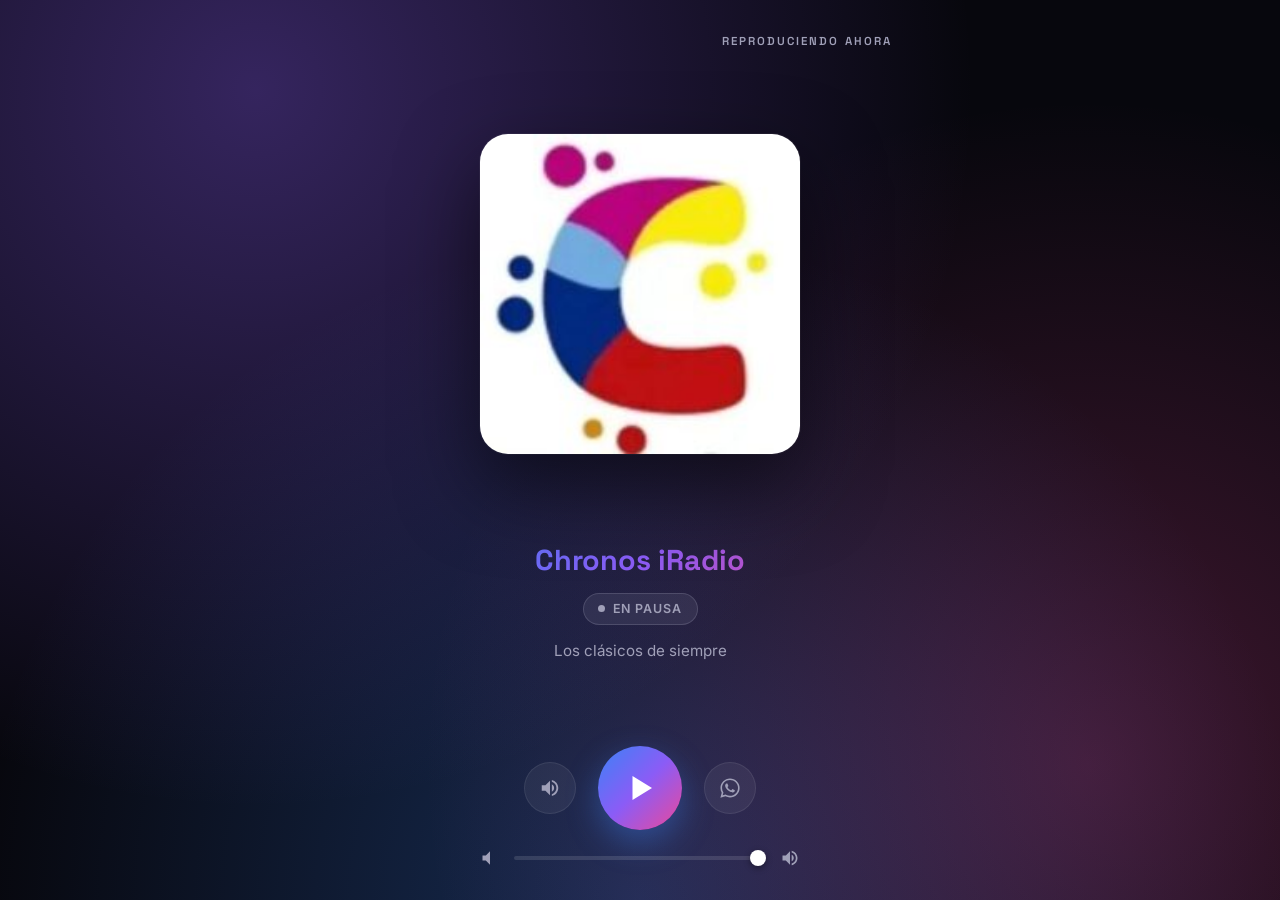
==== player.html @ 0410f39c "feat(pwa): página dedicada player.html + Media Session metadata Página dedicada al player (player.ht" ====
<!DOCTYPE html>
<html lang="es">
<head>
    <meta charset="UTF-8">
    <meta name="viewport" content="width=device-width, initial-scale=1.0, viewport-fit=cover">
    <title>Chronos iRadio — Player</title>
    <meta name="description" content="Reproductor en vivo de Chronos iRadio.">
    <meta name="robots" content="noindex, follow">
    <meta name="theme-color" content="#0a0a0f">
    <link rel="canonical" href="https://chronosiradio.online/player.html">

    <link rel="icon" href="assets/logo/chronos-32.jpg" sizes="32x32">
    <link rel="icon" href="assets/logo/chronos-192.png" sizes="192x192">
    <link rel="apple-touch-icon" href="assets/logo/chronos-180.jpg">
    <link rel="manifest" href="manifest.json">

    <link rel="preconnect" href="https://fonts.googleapis.com">
    <link rel="preconnect" href="https://fonts.gstatic.com" crossorigin>
    <link rel="dns-prefetch" href="https://onlineradiobox.com">
    <link rel="dns-prefetch" href="https://cdn.onlineradiobox.com">
    <link rel="dns-prefetch" href="https://ecdn.onlineradiobox.com">
    <link rel="preload" as="image" href="assets/logo/chronos-192.png">
    <link href="https://fonts.googleapis.com/css2?family=Inter:wght@400;500;600;700&family=Space+Grotesk:wght@600;700&display=swap" rel="stylesheet">
    <link rel="stylesheet" href="styles.css">
</head>
<body class="player-only">

    <!-- Fullscreen Player (siempre visible en esta página) -->
    <div class="fsp active" id="fullscreenPlayer" role="main" aria-label="Reproductor Chronos iRadio">
        <div class="fsp-backdrop" aria-hidden="true"></div>
        <div class="fsp-content">
            <div class="fsp-top">
                <span style="width:44px;" aria-hidden="true"></span>
                <span class="fsp-label">Reproduciendo ahora</span>
                <button type="button" id="installApp" class="fsp-install" onclick="installApp()" aria-label="Instalar como app" hidden>
                    <svg viewBox="0 0 24 24" fill="none" stroke="currentColor" stroke-width="2" aria-hidden="true"><path d="M12 3v12m0 0l-4-4m4 4l4-4"/><path d="M4 17v2a2 2 0 0 0 2 2h12a2 2 0 0 0 2-2v-2"/></svg>
                </button>
            </div>

            <div class="fsp-cover">
                <img id="fspCoverImg" src="assets/logo/chronos-192.png" alt="Chronos iRadio" width="192" height="192" onerror="this.onerror=null;this.src='assets/logo/chronos-192.png';">
            </div>

            <div class="fsp-info">
                <h2>Chronos iRadio</h2>
                <div class="fsp-status" id="fspStatus">
                    <span class="live-dot"></span>
                    <span id="fspStatusText">En directo</span>
                </div>
                <div class="fsp-track" id="fspTrack" aria-live="polite">
                    <div class="fsp-track-inner">
                        <span class="fsp-track-text" id="fspTrackText">Los clásicos de siempre</span>
                        <span class="fsp-track-text" id="fspTrackText2" aria-hidden="true"></span>
                    </div>
                </div>
            </div>

            <div style="width:100%; display:flex; flex-direction:column; align-items:center;">
                <div class="fsp-controls">
                    <button type="button" class="fsp-ctrl-side" id="fspMute" onclick="toggleMute()" aria-label="Silenciar o activar sonido">
                        <svg id="fspMuteIcon" viewBox="0 0 24 24" fill="currentColor" aria-hidden="true"><path d="M3 9v6h4l5 5V4L7 9H3zm13.5 3c0-1.77-1.02-3.29-2.5-4.03v8.05c1.48-.73 2.5-2.25 2.5-4.02zM14 3.23v2.06c2.89.86 5 3.54 5 6.71s-2.11 5.85-5 6.71v2.06c4.01-.91 7-4.49 7-8.77s-2.99-7.86-7-8.77z"/></svg>
                    </button>
                    <button type="button" class="fsp-play" id="fspPlay" onclick="togglePlay()" aria-label="Reproducir o pausar">
                        <svg id="fspPlayIcon" viewBox="0 0 24 24" fill="currentColor" aria-hidden="true"><polygon points="7 4 20 12 7 20 7 4"/></svg>
                    </button>
                    <a class="fsp-ctrl-side fsp-ctrl-whatsapp" href="https://whatsapp.com/channel/0029Vb71Xvi05MUjSz673L1W" target="_blank" rel="noopener" aria-label="Abrir canal de WhatsApp de Chronos iRadio">
                        <svg viewBox="0 0 448 512" fill="currentColor" aria-hidden="true"><path d="M380.9 97.1C339 55.1 283.2 32 223.9 32c-122.4 0-222 99.6-222 222 0 39.1 10.2 77.3 29.6 111L0 480l117.7-30.9c32.4 17.7 68.9 27 106.1 27h.1c122.3 0 224.1-99.6 224.1-222 0-59.3-25.2-115-67.1-157zm-157 341.6c-33.2 0-65.7-8.9-94-25.7l-6.7-4-69.8 18.3L72 359.2l-4.4-7c-18.5-29.4-28.2-63.3-28.2-98.2 0-101.7 82.8-184.5 184.6-184.5 49.3 0 95.6 19.2 130.4 54.1 34.8 34.9 56.2 81.2 56.1 130.5 0 101.8-84.9 184.6-186.6 184.6zm101.2-138.2c-5.5-2.8-32.8-16.2-37.9-18-5.1-1.9-8.8-2.8-12.5 2.8-3.7 5.6-14.3 18-17.6 21.8-3.2 3.7-6.5 4.2-12 1.4-32.6-16.3-54-29.1-75.5-66-5.7-9.8 5.7-9.1 16.3-30.3 1.8-3.7.9-6.9-.5-9.7-1.4-2.8-12.5-30.1-17.1-41.2-4.5-10.8-9.1-9.3-12.5-9.5-3.2-.2-6.9-.2-10.6-.2-3.7 0-9.7 1.4-14.8 6.9-5.1 5.6-19.4 19-19.4 46.3 0 27.3 19.9 53.7 22.6 57.4 2.8 3.7 39.1 59.7 94.8 83.8 35.2 15.2 49 16.5 66.6 13.9 10.7-1.6 32.8-13.4 37.4-26.4 4.6-13 4.6-24.1 3.2-26.4-1.3-2.5-5-3.9-10.5-6.6z"/></svg>
                    </a>
                </div>

                <div class="fsp-volume-wrap">
                    <svg viewBox="0 0 24 24" fill="currentColor" aria-hidden="true"><path d="M3 9v6h4l5 5V4L7 9H3z"/></svg>
                    <input type="range" class="fsp-volume" id="fspVolume" min="0" max="100" value="80" aria-label="Volumen">
                    <svg viewBox="0 0 24 24" fill="currentColor" aria-hidden="true"><path d="M3 9v6h4l5 5V4L7 9H3zm13.5 3c0-1.77-1.02-3.29-2.5-4.03v8.05c1.48-.73 2.5-2.25 2.5-4.02zM14 3.23v2.06c2.89.86 5 3.54 5 6.71s-2.11 5.85-5 6.71v2.06c4.01-.91 7-4.49 7-8.77s-2.99-7.86-7-8.77z"/></svg>
                </div>
            </div>
        </div>
    </div>

    <!-- Widget OnlineRadioBox oculto: necesario para el stream pero sin UI propia -->
    <div class="orb-host" aria-hidden="true">
        <div class="orbP" id="orb_player_145cb053ba408304" vlm="0.8">
            <style media="screen">
              .orbP{position:relative;box-sizing:border-box;overflow:hidden;font-weight:normal;border:1px solid transparent;user-select:none;text-align:left}.orbP br,.orbP>br{display:none!important}.orbP p,.orbP>p{margin:0!important;padding:0!important;line-height:normal!important;font-size:inherit!important}.orbPh{display:block;position:absolute;z-index:100;top:50%;margin-top:-12px!important;right:10px;width:21px!important;text-decoration:none!important;cursor:pointer}.orbPh>img{margin:0!important;border:none;height:24px!important}.orbPt{text-decoration:none!important}.orbPti{float:left;margin:0 10px 0 0!important;height:48px!important;width:89px!important}.orbPtn{display:block;margin-right:52px;line-height:24px!important;font-size:17px!important;font-weight:bold!important}.orbPtt{display:block;margin-right:52px;text-decoration:none!important;line-height:24px!important;font-size:12px!important}.orbPp,.orbPs{float:left!important;margin:0 10px 0 0!important;padding:0!important;height:48px!important;width:48px!important;line-height:48px!important;border-radius:2px!important;border:none!important;text-align:center!important;cursor:pointer;-webkit-appearance:none;-moz-appearance:none;appearance:none!important}.orbPp::before,.orbPs::before{display:inline-block;vertical-align:middle;content:'';width:0;height:0;border-style:solid}.orbPp::before{border-width:16px 0 16px 26px}.orbPs::before{border-width:16px}.orbPhc{position:relative!important;box-sizing:border-box!important;padding:10px!important;overflow:hidden}
              .orbV{position:absolute;z-index:1!important;width:24px!important;right:48px!important;top:0!important;bottom:0!important;line-height:1!important;overflow:hidden!important;transition:width .3s}.orbV:hover{width:160px!important}.orbVC{position:absolute!important;height:18px!important;left:24px!important;top:50%!important;margin:-9px 0 0 11px!important}.orbVCs{position:absolute!important;z-index:2!important;top:0!important;width:18px!important;height:18px!important;border-radius:50%!important}
            </style>
            <div class="orbPhc">
              <a class="orbPh" href="https://onlineradiobox.com/ve/" target="_blank"><img src="https://ecdn.onlineradiobox.com/img/wl.svg" alt=""></a>
              <audio id="orb_player_145cb053ba408304_p" crossorigin="anonymous" style="width:1px;height:1px;overflow:hidden;position:absolute;"></audio>
              <button class="orbPp" title="En Vivo" country="ve" alias="chronos" stream="1" autoplay="autoplay"></button>
              <a class="orbPt" href="https://onlineradiobox.com/ve/chronos/" target="_blank">
                <img class="orbPti" src="https://cdn.onlineradiobox.com/img/l/1/140421.v2.png" alt="Chronos iRadio">
                <span class="orbPtn">Chronos iRadio</span>
              </a>
              <span class="orbPtt" loading="cargando" playing="en directo" error="error de reproduccion"></span>
              <div class="orbV"><div class="orbVb"><i class="_m"></i></div><div class="orbVC"><div class="orbVCs"></div></div></div>
            </div>
            <script>
              var orbp_w = orbp_w || { lang: "es-es" };
              orbp_w.cmd = orbp_w.cmd || [];
              orbp_w.apiUrl = "https://onlineradiobox.com";
              orbp_w.cmd.push(function() { orbp_w.init("orb_player_145cb053ba408304"); });
              var s = document.createElement('script'); s.type = 'text/javascript';
              s.src = "https://ecdn.onlineradiobox.com/js/pwidget2.min.235ca64e.js";
              var t = document.getElementsByTagName('script')[0]; t.parentNode.insertBefore(s, t);
            </script>
        </div>
    </div>

    <script src="app.js" defer></script>
</body>
</html>
---- styles.css ----
*, *::before, *::after { box-sizing: border-box; margin: 0; padding: 0; }

:root {
    --bg-primary: #0a0a0f;
    --bg-secondary: #12121a;
    --bg-card: #1a1a2e;
    --bg-glass: rgba(26, 26, 46, 0.6);
    --text-primary: #f0f0f5;
    --text-secondary: #a0a0b8;
    --accent-blue: #3b82f6;
    --accent-purple: #8b5cf6;
    --accent-pink: #ec4899;
    --accent-cyan: #06b6d4;
    --gradient-main: linear-gradient(135deg, #3b82f6, #8b5cf6, #ec4899);
    --radius: 16px;
    --radius-sm: 8px;
    --shadow: 0 8px 32px rgba(0, 0, 0, 0.3);
    --transition: 0.3s cubic-bezier(0.4, 0, 0.2, 1);
}

html { scroll-behavior: smooth; }

body {
    font-family: 'Inter', system-ui, -apple-system, sans-serif;
    background: var(--bg-primary);
    color: var(--text-primary);
    line-height: 1.6;
    overflow-x: hidden;
    padding-bottom: 130px;
}

a { color: inherit; text-decoration: none; }
img { max-width: 100%; height: auto; display: block; }
button { border: none; cursor: pointer; font-family: inherit; }

.container { width: 100%; max-width: 1200px; margin: 0 auto; padding: 0 20px; }

/* ===== BG GLOW ===== */
.bg-glow { position: fixed; top: 0; left: 0; width: 100%; height: 100%; pointer-events: none; z-index: 0; overflow: hidden; }
.bg-glow::before, .bg-glow::after { content: ''; position: absolute; border-radius: 50%; filter: blur(120px); opacity: 0.15; animation: floatGlow 15s ease-in-out infinite alternate; }
.bg-glow::before { width: 600px; height: 600px; background: var(--accent-purple); top: -200px; right: -100px; }
.bg-glow::after { width: 500px; height: 500px; background: var(--accent-blue); bottom: -150px; left: -100px; animation-delay: -7s; }
@keyframes floatGlow { 0% { transform: translate(0,0) scale(1); } 100% { transform: translate(50px,30px) scale(1.1); } }

/* ===== NAVBAR ===== */
.navbar { position: fixed; top: 0; left: 0; right: 0; z-index: 100; padding: 16px 0; transition: var(--transition); background: transparent; }
.navbar.scrolled { background: rgba(10,10,15,0.9); backdrop-filter: blur(20px); -webkit-backdrop-filter: blur(20px); padding: 10px 0; box-shadow: 0 4px 30px rgba(0,0,0,0.3); }
.navbar .container { display: flex; align-items: center; justify-content: space-between; }
.logo { display: flex; align-items: center; gap: 12px; }
.logo img { width: 44px; height: 44px; border-radius: 12px; object-fit: cover; }
.logo-text { font-family: 'Space Grotesk', sans-serif; font-size: 1.4rem; font-weight: 700; background: var(--gradient-main); -webkit-background-clip: text; -webkit-text-fill-color: transparent; background-clip: text; }
.nav-links { display: flex; align-items: center; gap: 32px; list-style: none; }
.nav-links a { font-size: 0.9rem; font-weight: 500; color: var(--text-secondary); transition: var(--transition); position: relative; }
.nav-links a:hover, .nav-links a.active { color: var(--text-primary); }
.nav-links a::after { content: ''; position: absolute; bottom: -4px; left: 0; width: 0; height: 2px; background: var(--gradient-main); transition: var(--transition); border-radius: 2px; }
.nav-links a:hover::after { width: 100%; }
.nav-live-badge { display: flex; align-items: center; gap: 8px; padding: 8px 16px; background: rgba(239,68,68,0.15); border: 1px solid rgba(239,68,68,0.3); border-radius: 100px; font-size: 0.85rem; font-weight: 600; color: #ef4444; transition: var(--transition); }
.nav-live-badge:hover { background: rgba(239,68,68,0.25); }
.live-dot { width: 8px; height: 8px; background: #ef4444; border-radius: 50%; animation: pulse 1.5s ease-in-out infinite; }
@keyframes pulse { 0%, 100% { opacity: 1; transform: scale(1); } 50% { opacity: 0.5; transform: scale(0.8); } }
.menu-toggle { display: none; flex-direction: column; gap: 5px; background: none; padding: 8px; }
.menu-toggle span { width: 24px; height: 2px; background: var(--text-primary); border-radius: 2px; transition: var(--transition); }

/* ===== HERO ===== */
.hero { position: relative; min-height: 100vh; display: flex; align-items: center; justify-content: center; text-align: center; padding: 120px 20px 80px; overflow: hidden; }
.hero-bg { position: absolute; inset: 0; z-index: 0; }
.hero-bg img { width: 100%; height: 100%; object-fit: cover; opacity: 0.2; filter: blur(2px); }
.hero-bg::after { content: ''; position: absolute; inset: 0; background: linear-gradient(180deg, rgba(10,10,15,0.3) 0%, rgba(10,10,15,0.6) 50%, rgba(10,10,15,1) 100%); }
.hero-content { position: relative; z-index: 1; max-width: 700px; }
.hero-logo { width: 120px; height: 120px; border-radius: 30px; margin: 0 auto 32px; box-shadow: 0 0 60px rgba(59,130,246,0.3); animation: float 6s ease-in-out infinite; }
@keyframes float { 0%, 100% { transform: translateY(0); } 50% { transform: translateY(-10px); } }
.hero h1 { font-family: 'Space Grotesk', sans-serif; font-size: clamp(2.5rem, 6vw, 4.5rem); font-weight: 800; line-height: 1.1; margin-bottom: 16px; }
.hero h1 span { background: var(--gradient-main); -webkit-background-clip: text; -webkit-text-fill-color: transparent; background-clip: text; }
.hero p { font-size: 1.15rem; color: var(--text-secondary); margin-bottom: 40px; max-width: 500px; margin-left: auto; margin-right: auto; }
.hero-actions { display: flex; gap: 16px; justify-content: center; flex-wrap: wrap; }
.btn { display: inline-flex; align-items: center; gap: 10px; padding: 14px 28px; border-radius: 100px; font-size: 1rem; font-weight: 600; transition: var(--transition); }
.btn-primary { background: var(--gradient-main); color: #fff; box-shadow: 0 4px 24px rgba(59,130,246,0.3); }
.btn-primary:hover { transform: translateY(-2px); box-shadow: 0 8px 32px rgba(59,130,246,0.4); }
.btn-secondary { background: var(--bg-glass); color: var(--text-primary); border: 1px solid rgba(255,255,255,0.1); backdrop-filter: blur(10px); }
.btn-secondary:hover { background: rgba(255,255,255,0.1); transform: translateY(-2px); }
.btn svg { width: 20px; height: 20px; }

/* ===== SECTION COMMON ===== */
section { position: relative; z-index: 1; padding: 80px 0; }
.section-header { text-align: center; margin-bottom: 48px; }
.section-tag { display: inline-flex; align-items: center; gap: 8px; padding: 6px 16px; border-radius: 100px; background: rgba(59,130,246,0.1); border: 1px solid rgba(59,130,246,0.2); font-size: 0.85rem; font-weight: 600; color: var(--accent-blue); margin-bottom: 16px; text-transform: uppercase; letter-spacing: 0.05em; }
.section-header h2 { font-family: 'Space Grotesk', sans-serif; font-size: clamp(1.8rem, 4vw, 2.8rem); font-weight: 700; margin-bottom: 12px; }
.section-header p { color: var(--text-secondary); font-size: 1.05rem; max-width: 600px; margin: 0 auto; }

/* ===== PROGRAMS - SCHEDULE/CRONOGRAMA ===== */
.schedule-list {
    display: flex;
    flex-direction: column;
    gap: 0;
}

.schedule-item {
    display: flex;
    align-items: stretch;
    border-bottom: 1px solid rgba(255,255,255,0.06);
    transition: var(--transition);
    cursor: default;
    position: relative;
    overflow: hidden;
}

.schedule-item::before {
    content: '';
    position: absolute;
    inset: 0;
    background: linear-gradient(90deg, rgba(59,130,246,0.05) 0%, transparent 100%);
    opacity: 0;
    transition: var(--transition);
}

.schedule-item:hover::before { opacity: 1; }

.schedule-item:first-child { border-top: 1px solid rgba(255,255,255,0.06); }

.schedule-item:hover {
    background: rgba(255,255,255,0.02);
}

.schedule-number {
    display: flex;
    align-items: center;
    justify-content: center;
    width: 60px;
    flex-shrink: 0;
    font-family: 'Space Grotesk', sans-serif;
    font-size: 1.4rem;
    font-weight: 700;
    color: rgba(255,255,255,0.15);
    position: relative;
    z-index: 1;
}

.schedule-item:hover .schedule-number {
    color: var(--accent-blue);
}

.schedule-img {
    width: 480px;
    flex-shrink: 0;
    overflow: hidden;
    position: relative;
    z-index: 1;
    background: rgba(0,0,0,0.3);
}

.schedule-img img {
    width: 100%;
    height: 100%;
    object-fit: contain;
    transition: transform 0.5s ease;
}

.schedule-item:hover .schedule-img img {
    transform: scale(1.03);
}

.schedule-info {
    flex: 1;
    display: flex;
    flex-direction: column;
    justify-content: center;
    padding: 24px 32px;
    position: relative;
    z-index: 1;
}

.schedule-info h3 {
    font-family: 'Space Grotesk', sans-serif;
    font-size: 1.3rem;
    font-weight: 700;
    margin-bottom: 8px;
    transition: var(--transition);
}

.schedule-item:hover .schedule-info h3 {
    color: var(--accent-blue);
}

.schedule-info p {
    font-size: 0.95rem;
    color: var(--text-secondary);
    line-height: 1.6;
    max-width: 500px;
}

.schedule-badge {
    display: inline-flex;
    align-items: center;
    gap: 6px;
    margin-top: 12px;
    padding: 4px 12px;
    border-radius: 100px;
    background: rgba(139,92,246,0.1);
    border: 1px solid rgba(139,92,246,0.2);
    font-size: 0.75rem;
    font-weight: 600;
    color: var(--accent-purple);
    text-transform: uppercase;
    letter-spacing: 0.04em;
    width: fit-content;
}

/* ===== TEAM GRID + MODAL ===== */
.team-grid {
    display: grid;
    grid-template-columns: repeat(auto-fit, minmax(200px, 1fr));
    gap: 20px;
}

.team-card {
    position: relative;
    border-radius: var(--radius);
    overflow: hidden;
    cursor: pointer;
    aspect-ratio: 3/4;
    group: true;
}

.team-card-img {
    width: 100%;
    height: 100%;
    object-fit: cover;
    transition: transform 0.5s ease, filter 0.3s ease;
}

.team-card-overlay {
    position: absolute;
    inset: 0;
    background: linear-gradient(180deg, transparent 40%, rgba(10,10,15,0.9) 100%);
    transition: var(--transition);
}

.team-card:hover .team-card-overlay {
    background: linear-gradient(180deg, transparent 20%, rgba(10,10,15,0.95) 85%);
}

.team-card:hover .team-card-img {
    transform: scale(1.06);
}

.team-card-label {
    position: absolute;
    bottom: 0;
    left: 0; right: 0;
    padding: 20px;
    text-align: center;
}

.team-card-label h3 {
    font-family: 'Space Grotesk', sans-serif;
    font-size: 1.1rem;
    font-weight: 700;
    margin-bottom: 2px;
}

.team-card-label span {
    font-size: 0.75rem;
    font-weight: 600;
    color: var(--accent-cyan);
    text-transform: uppercase;
    letter-spacing: 0.05em;
}

.team-card-border {
    position: absolute;
    inset: 0;
    border-radius: var(--radius);
    border: 2px solid transparent;
    transition: var(--transition);
    pointer-events: none;
}

.team-card:hover .team-card-border {
    border-color: var(--accent-cyan);
    box-shadow: inset 0 0 30px rgba(6,182,212,0.1);
}

.team-card-hint {
    position: absolute;
    top: 12px;
    right: 12px;
    width: 32px; height: 32px;
    border-radius: 50%;
    background: rgba(0,0,0,0.5);
    backdrop-filter: blur(8px);
    display: flex;
    align-items: center;
    justify-content: center;
    opacity: 0;
    transform: scale(0.8);
    transition: var(--transition);
}

.team-card:hover .team-card-hint {
    opacity: 1;
    transform: scale(1);
}

.team-card-hint svg {
    width: 16px; height: 16px;
    color: #fff;
}

/* ===== TEAM MODAL ===== */
.modal-backdrop {
    position: fixed;
    inset: 0;
    z-index: 300;
    background: rgba(0,0,0,0);
    backdrop-filter: blur(0px);
    display: flex;
    align-items: center;
    justify-content: center;
    pointer-events: none;
    transition: background 0.4s ease, backdrop-filter 0.4s ease;
}

.modal-backdrop.active {
    background: rgba(0,0,0,0.7);
    backdrop-filter: blur(12px);
    pointer-events: auto;
}

.modal-card {
    display: flex;
    max-width: 860px;
    width: 52%;
    max-height: 85vh;
    border-radius: 20px;
    overflow: hidden;
    background: var(--bg-card);
    border: 1px solid rgba(255,255,255,0.1);
    box-shadow: 0 32px 80px rgba(0,0,0,0.5);
    opacity: 0;
    pointer-events: none;
    position: relative;
    transform: scale(0.85);
    transition: transform 0.4s cubic-bezier(0.34, 1.56, 0.64, 1), opacity 0.3s ease;
    z-index: 301;
}

.modal-backdrop.active .modal-card {
    opacity: 1;
    transform: scale(1);
    pointer-events: auto;
}

.modal-img-wrap {
    width: 320px;
    flex-shrink: 0;
    position: relative;
    overflow: hidden;
}

.modal-img-wrap img {
    width: 100%;
    height: 100%;
    object-fit: cover;
}

.modal-body {
    flex: 1;
    padding: 40px 32px;
    display: flex;
    flex-direction: column;
    justify-content: center;
    overflow-y: auto;
}

.modal-body h2 {
    font-family: 'Space Grotesk', sans-serif;
    font-size: 1.6rem;
    font-weight: 700;
    margin-bottom: 4px;
}

.modal-role {
    font-size: 0.85rem;
    font-weight: 600;
    color: var(--accent-cyan);
    text-transform: uppercase;
    letter-spacing: 0.05em;
    margin-bottom: 20px;
}

.modal-body p {
    font-size: 1rem;
    color: var(--text-secondary);
    line-height: 1.7;
}

.modal-close {
    position: absolute;
    top: 16px;
    right: 16px;
    width: 40px; height: 40px;
    border-radius: 50%;
    background: rgba(0,0,0,0.5);
    backdrop-filter: blur(8px);
    border: 1px solid rgba(255,255,255,0.1);
    color: #fff;
    display: flex;
    align-items: center;
    justify-content: center;
    cursor: pointer;
    transition: var(--transition);
    z-index: 10;
}

.modal-close:hover {
    background: rgba(239,68,68,0.4);
    border-color: rgba(239,68,68,0.5);
}

.modal-close svg { width: 18px; height: 18px; }

.modal-sibling {
    position: fixed;
    top: 50%;
    transform: translateY(-50%) scale(0.65);
    width: 240px;
    border-radius: 14px;
    overflow: hidden;
    background: var(--bg-card);
    border: 1px solid rgba(255,255,255,0.08);
    box-shadow: 0 16px 48px rgba(0,0,0,0.4);
    cursor: pointer;
    z-index: 299;
    pointer-events: none;
    opacity: 0;
    filter: blur(1.5px) brightness(0.7);
    transition: opacity 0.2s ease, transform 0.2s ease, filter 0.2s ease;
}
.modal-backdrop.active .modal-sibling {
    opacity: 0.55;
    pointer-events: auto;
    transition: opacity 0.4s ease 0.2s, transform 0.4s ease 0.2s, filter 0.3s ease 0.2s;
}
.modal-backdrop.active .modal-sibling:hover {
    opacity: 0.9;
    filter: blur(0px) brightness(1);
    transform: translateY(-50%) scale(0.7);
    transition: opacity 0.2s ease, transform 0.2s ease, filter 0.2s ease;
}
.modal-sibling-img {
    width: 100%;
    height: 140px;
    object-fit: cover;
    display: block;
}
.modal-sibling-info {
    padding: 10px 12px;
}
.modal-sibling-info h4 {
    font-family: 'Space Grotesk', sans-serif;
    font-size: 0.8rem;
    font-weight: 600;
    margin: 0 0 2px;
    white-space: nowrap;
    overflow: hidden;
    text-overflow: ellipsis;
}
.modal-sibling-info span {
    font-size: 0.65rem;
    color: var(--accent-cyan);
    text-transform: uppercase;
    letter-spacing: 0.04em;
}

/* ===== ANNIVERSARY ===== */
.anniversary { padding: 60px 0; }
.anniversary-card { position: relative; border-radius: var(--radius); overflow: hidden; background: var(--gradient-main); padding: 3px; }
.anniversary-inner { border-radius: calc(var(--radius) - 3px); overflow: hidden; }
.anniversary-inner img { width: 100%; display: block; }

/* ===== SOCIAL ===== */
.social-section { padding: 60px 0; }
.social-grid { display: flex; justify-content: center; gap: 20px; flex-wrap: wrap; }
.social-link { display: flex; align-items: center; gap: 12px; padding: 14px 24px; border-radius: var(--radius); background: var(--bg-card); border: 1px solid rgba(255,255,255,0.06); font-weight: 500; font-size: 0.95rem; transition: var(--transition); }
.social-link:hover { transform: translateY(-3px); border-color: rgba(255,255,255,0.15); box-shadow: var(--shadow); }
.social-link svg { width: 24px; height: 24px; flex-shrink: 0; }
.social-link.whatsapp:hover { border-color: rgba(37,211,102,0.5); }
.social-link.instagram:hover { border-color: rgba(225,48,108,0.5); }
.social-link.telegram:hover { border-color: rgba(0,136,204,0.5); }
.social-link.whatsapp svg { color: #25d366; }
.social-link.instagram svg { color: #e1306c; }
.social-link.telegram svg { color: #0088cc; }

/* ===== FOOTER PLAYER (OnlineRadioBox) ===== */
.player-bar {
    position: fixed;
    bottom: 0; left: 0; right: 0;
    z-index: 200;
    background: rgba(12,12,20,0.95);
    backdrop-filter: blur(24px);
    -webkit-backdrop-filter: blur(24px);
    border-top: 1px solid rgba(255,255,255,0.08);
    padding: 4px 0;
}

.player-bar-inner {
    max-width: 1200px;
    margin: 0 auto;
    padding: 0 16px;
}

/* Override ORB widget colors only - keep original dimensions */
.player-bar .orbP {
    background-color: transparent !important;
    border: none !important;
    border-radius: 0 !important;
    overflow: visible !important;
}

.player-bar .orbPhc {
    padding: 14px 10px !important;
    overflow: visible !important;
}

.player-bar .orbPp,
.player-bar .orbPs {
    background: linear-gradient(135deg, #3b82f6, #8b5cf6) !important;
    border-radius: 50% !important;
}

.player-bar .orbPp::before {
    border-color: transparent transparent transparent #ffffff !important;
}

.player-bar .orbPs::before {
    border-color: #ffffff !important;
}

.player-bar .orbPti {
    border-radius: 8px !important;
}

.player-bar .orbPtn {
    color: var(--text-primary) !important;
    font-family: 'Space Grotesk', sans-serif !important;
}

.player-bar .orbPtt,
.player-bar .orbPtt:hover {
    color: var(--text-secondary) !important;
}

.player-bar .orbV {
    background-color: rgba(12,12,20,0.95) !important;
    box-shadow: 0 0 24px 24px rgba(12,12,20,0.95) !important;
}

.player-bar .orbVC::after,
.player-bar .orbVb::after {
    border-color: transparent var(--accent-blue) transparent transparent !important;
}

.player-bar .orbVb::before,
.player-bar .orbVCs {
    background: var(--accent-blue) !important;
}

.player-bar .orbVb > ._m::before,
.player-bar .orbVb > ._m::after {
    border-color: var(--accent-blue) !important;
}

/* Oculta el branding ORB del widget (duplicado con link del fullscreen player) */
.player-bar .orbPh,
.player-bar .orbPh * {
    display: none !important;
    visibility: hidden !important;
    opacity: 0 !important;
    width: 0 !important;
    height: 0 !important;
    pointer-events: none !important;
}

/* Dale espacio al chevron expandir a la izquierda */
.player-bar .orbPhc { padding-left: 62px !important; }
@media (max-width: 768px) {
    .player-bar .orbPhc { padding-left: 58px !important; }
}

/* ===== SITE FOOTER ===== */
.site-footer { text-align: center; padding: 40px 20px 20px; color: var(--text-secondary); font-size: 0.85rem; border-top: 1px solid rgba(255,255,255,0.06); }
.site-footer a { color: var(--accent-blue); }

/* ===== MOBILE NAV ===== */
.mobile-nav { display: none; position: fixed; top: 0; left: 0; right: 0; bottom: 0; z-index: 150; background: rgba(10,10,15,0.98); backdrop-filter: blur(20px); flex-direction: column; align-items: center; justify-content: center; gap: 32px; }
.mobile-nav.open { display: flex; }
.mobile-nav a { font-family: 'Space Grotesk', sans-serif; font-size: 1.5rem; font-weight: 600; color: var(--text-secondary); transition: var(--transition); }
.mobile-nav a:hover { color: var(--text-primary); }
.mobile-nav-close { position: absolute; top: 20px; right: 20px; background: none; color: var(--text-primary); padding: 8px; }
.mobile-nav-close svg { width: 28px; height: 28px; }

/* ===== RESPONSIVE ===== */
@media (max-width: 768px) {
    .nav-links { display: none; }
    .menu-toggle { display: flex; }
    .nav-live-badge { display: none; }
    .logo img { width: 38px; height: 38px; border-radius: 10px; }
    .logo-text { font-size: 1.05rem; white-space: nowrap; }
    .navbar .container { gap: 8px; }

    .hero { min-height: 90vh; padding: 100px 20px 60px; }
    .hero-logo { width: 90px; height: 90px; border-radius: 24px; }
    section { padding: 60px 0; }

    .schedule-item { flex-direction: column; }
    .schedule-number { width: 100%; height: 40px; justify-content: flex-start; padding-left: 16px; }
    .schedule-img { width: 100%; }
    .schedule-img img { width: 100%; }
    .schedule-info { padding: 16px; }

    .team-grid { grid-template-columns: repeat(2, 1fr); gap: 12px; }

    .modal-card { flex-direction: column; width: 94%; max-width: 440px; max-height: 92vh; }
    .modal-img-wrap { width: 100%; height: 42vh; max-height: 420px; }
    .modal-body { padding: 24px 22px; }
    .modal-body h2 { font-size: 1.35rem; }
    .modal-sibling { display: none; }

    .social-link span { display: none; }
    .social-link { padding: 14px; }

    /* Player bar: widget ORB con más aire */
    .player-bar { padding: 2px 0; }
    .player-bar .orbPtn { font-size: 14px !important; }
    .player-bar .orbPtt { font-size: 11px !important; }
    .player-bar .orbV { right: 8px !important; }
}

@media (max-width: 480px) {
    .hero h1 { font-size: 2.2rem; }
    .team-grid { grid-template-columns: repeat(2, 1fr); }
}

/* ===== PLAYER BAR: botón expandir =====
   Posicionado a la izquierda, fuera del widget, para evitar colisión con
   los controles internos del widget (volumen, branding ORB, etc.). */
.player-expand {
    position: absolute;
    left: 16px;
    top: 50%;
    transform: translateY(-50%);
    width: 36px;
    height: 36px;
    border-radius: 50%;
    background: rgba(255,255,255,0.06);
    border: 1px solid rgba(255,255,255,0.1);
    color: var(--text-secondary);
    display: flex;
    align-items: center;
    justify-content: center;
    z-index: 3;
    transition: var(--transition);
}
.player-expand:hover,
.player-expand:focus-visible {
    background: rgba(59,130,246,0.18);
    border-color: rgba(59,130,246,0.4);
    color: var(--text-primary);
    transform: translateY(-50%) scale(1.08);
}
.player-expand svg { width: 18px; height: 18px; }
@media (max-width: 768px) {
    .player-expand { width: 40px; height: 40px; left: 8px; }
    .player-expand svg { width: 20px; height: 20px; }
}

/* ===== FULLSCREEN PLAYER ===== */
.fsp {
    position: fixed;
    inset: 0;
    z-index: 500;
    pointer-events: none;
    opacity: 0;
    transition: opacity 0.3s ease;
}
.fsp.active { pointer-events: auto; opacity: 1; }

/* ===== Página dedicada al player (player.html) ===== */
body.player-only {
    padding-bottom: 0;
    overflow: hidden;
    height: 100vh;
    height: 100dvh;
}
body.player-only .fsp { z-index: 1; }
body.player-only .fsp .fsp-close { display: none; }
body.player-only .fsp-content { transform: none !important; }
/* Widget OnlineRadioBox: necesario para el stream pero invisible */
.orb-host {
    position: fixed;
    width: 1px; height: 1px;
    overflow: hidden;
    opacity: 0;
    pointer-events: none;
    left: -9999px;
    top: 0;
}

.fsp-backdrop {
    position: absolute;
    inset: 0;
    background:
        radial-gradient(circle at 20% 10%, rgba(139,92,246,0.35), transparent 55%),
        radial-gradient(circle at 85% 85%, rgba(236,72,153,0.25), transparent 50%),
        radial-gradient(circle at 50% 100%, rgba(59,130,246,0.3), transparent 60%),
        rgba(8,8,14,0.96);
    backdrop-filter: blur(40px);
    -webkit-backdrop-filter: blur(40px);
}

.fsp-content {
    position: relative;
    height: 100%;
    max-width: 560px;
    margin: 0 auto;
    padding: 24px 28px max(32px, env(safe-area-inset-bottom));
    display: flex;
    flex-direction: column;
    align-items: center;
    justify-content: space-between;
    transform: translateY(32px);
    transition: transform 0.4s cubic-bezier(0.22, 1, 0.36, 1);
}
.fsp.active .fsp-content { transform: translateY(0); }

.fsp-top {
    width: 100%;
    display: flex;
    align-items: center;
    justify-content: space-between;
    padding-top: max(8px, env(safe-area-inset-top));
}

.fsp-close {
    width: 44px;
    height: 44px;
    border-radius: 50%;
    background: rgba(255,255,255,0.08);
    color: var(--text-primary);
    display: flex;
    align-items: center;
    justify-content: center;
    transition: var(--transition);
}
.fsp-close:hover { background: rgba(255,255,255,0.14); }
.fsp-close svg { width: 22px; height: 22px; }

.fsp-install {
    width: 44px;
    height: 44px;
    border-radius: 50%;
    background: rgba(59,130,246,0.16);
    border: 1px solid rgba(59,130,246,0.35);
    color: var(--accent-blue);
    display: flex;
    align-items: center;
    justify-content: center;
    transition: var(--transition);
}
.fsp-install:hover { background: rgba(59,130,246,0.26); transform: scale(1.05); }
.fsp-install svg { width: 20px; height: 20px; }
.fsp-install[hidden] { display: none; }

.fsp-label {
    font-family: 'Space Grotesk', sans-serif;
    font-size: 0.72rem;
    font-weight: 600;
    letter-spacing: 0.18em;
    text-transform: uppercase;
    color: var(--text-secondary);
}

.fsp-cover {
    position: relative;
    width: min(72vw, 320px);
    aspect-ratio: 1;
    margin: 24px 0;
    border-radius: 28px;
    overflow: hidden;
    box-shadow: 0 32px 80px rgba(0,0,0,0.55), 0 0 0 1px rgba(255,255,255,0.06);
    animation: fspFloat 6s ease-in-out infinite;
}
.fsp-cover img { width: 100%; height: 100%; object-fit: cover; display: block; }
.fsp-cover::after {
    content: '';
    position: absolute;
    inset: -30%;
    background: conic-gradient(from 0deg, transparent, rgba(59,130,246,0.35), transparent, rgba(236,72,153,0.35), transparent);
    animation: fspRing 8s linear infinite;
    opacity: 0;
    transition: opacity 0.4s ease;
    z-index: -1;
}
.fsp.playing .fsp-cover::after { opacity: 1; }
@keyframes fspFloat { 0%,100% { transform: translateY(0); } 50% { transform: translateY(-8px); } }
@keyframes fspRing { to { transform: rotate(360deg); } }

.fsp-info { text-align: center; width: 100%; }
.fsp-info h2 {
    font-family: 'Space Grotesk', sans-serif;
    font-size: 1.8rem;
    font-weight: 700;
    margin-bottom: 10px;
    background: var(--gradient-main);
    -webkit-background-clip: text;
    -webkit-text-fill-color: transparent;
    background-clip: text;
}

.fsp-status {
    display: inline-flex;
    align-items: center;
    gap: 8px;
    padding: 5px 14px;
    border-radius: 100px;
    font-size: 0.78rem;
    font-weight: 600;
    text-transform: uppercase;
    letter-spacing: 0.08em;
    margin-bottom: 14px;
    transition: background 0.3s ease, border-color 0.3s ease, color 0.3s ease;
    /* Default: en directo (rojo) */
    background: rgba(239,68,68,0.14);
    border: 1px solid rgba(239,68,68,0.3);
    color: #ef4444;
}
.fsp-status .live-dot { width: 7px; height: 7px; background: currentColor; border-radius: 50%; }
.fsp.playing .fsp-status .live-dot { animation: pulse 1.5s ease-in-out infinite; }
.fsp.loading .fsp-status { background: rgba(59,130,246,0.14); border-color: rgba(59,130,246,0.3); color: var(--accent-blue); }
.fsp.loading .fsp-status .live-dot { animation: pulse 0.8s ease-in-out infinite; }
.fsp.paused .fsp-status { background: rgba(160,160,184,0.12); border-color: rgba(160,160,184,0.25); color: var(--text-secondary); }

.fsp-track {
    font-size: 0.95rem;
    color: var(--text-secondary);
    min-height: 1.5em;
    max-width: 420px;
    width: 90%;
    margin: 0 auto;
    overflow: hidden;
    position: relative;
    mask-image: linear-gradient(90deg, transparent 0, #000 24px, #000 calc(100% - 24px), transparent 100%);
    -webkit-mask-image: linear-gradient(90deg, transparent 0, #000 24px, #000 calc(100% - 24px), transparent 100%);
}
.fsp-track-inner {
    display: inline-flex;
    white-space: nowrap;
    gap: 2em;
    padding: 0 12px;
    will-change: transform;
}
.fsp-track .fsp-track-text + .fsp-track-text { display: none; }
.fsp-track.scrolling .fsp-track-inner {
    animation: fspMarquee 14s linear infinite;
    padding: 0;
}
.fsp-track.scrolling .fsp-track-text + .fsp-track-text { display: inline; }
@keyframes fspMarquee {
    0%   { transform: translateX(0); }
    100% { transform: translateX(calc(-50% - 1em)); }
}

.fsp-controls {
    display: flex;
    align-items: center;
    justify-content: center;
    gap: 22px;
    width: 100%;
    max-width: 340px;
    margin-top: 24px;
    padding-bottom: 12px;
}

.fsp-ctrl-side {
    width: 52px;
    height: 52px;
    border-radius: 50%;
    background: rgba(255,255,255,0.06);
    border: 1px solid rgba(255,255,255,0.08);
    color: var(--text-secondary);
    display: flex;
    align-items: center;
    justify-content: center;
    text-decoration: none;
    transition: var(--transition);
}
.fsp-ctrl-side:hover,
.fsp-ctrl-side:focus-visible {
    background: rgba(255,255,255,0.12);
    color: var(--text-primary);
    transform: scale(1.05);
}
.fsp-ctrl-side svg { width: 22px; height: 22px; }
.fsp-ctrl-side.muted {
    background: rgba(239,68,68,0.18);
    border-color: rgba(239,68,68,0.4);
    color: #ef4444;
}
.fsp-ctrl-side.fsp-ctrl-whatsapp:hover {
    background: rgba(37,211,102,0.18);
    border-color: rgba(37,211,102,0.45);
    color: #25d366;
}

.fsp-play {
    width: 84px;
    height: 84px;
    border-radius: 50%;
    background: var(--gradient-main);
    color: #fff;
    display: flex;
    align-items: center;
    justify-content: center;
    box-shadow: 0 12px 32px rgba(59,130,246,0.4);
    transition: var(--transition);
}
.fsp-play:hover { transform: scale(1.06); box-shadow: 0 16px 40px rgba(59,130,246,0.5); }
.fsp-play:active { transform: scale(0.96); }
.fsp-play svg { width: 36px; height: 36px; }
.fsp.loading .fsp-play { animation: fspPulseLoad 1.2s ease-in-out infinite; }
@keyframes fspPulseLoad { 0%,100% { box-shadow: 0 12px 32px rgba(59,130,246,0.4); } 50% { box-shadow: 0 12px 48px rgba(139,92,246,0.7); } }

.fsp-volume-wrap {
    width: 100%;
    max-width: 320px;
    display: flex;
    align-items: center;
    gap: 14px;
    margin-top: 6px;
    color: var(--text-secondary);
}
.fsp-volume-wrap svg { width: 20px; height: 20px; flex-shrink: 0; }
.fsp-volume {
    flex: 1;
    -webkit-appearance: none;
    appearance: none;
    height: 4px;
    border-radius: 2px;
    background: rgba(255,255,255,0.12);
    outline: none;
}
.fsp-volume::-webkit-slider-thumb {
    -webkit-appearance: none;
    appearance: none;
    width: 16px;
    height: 16px;
    border-radius: 50%;
    background: #fff;
    cursor: pointer;
    box-shadow: 0 2px 6px rgba(0,0,0,0.4);
}
.fsp-volume::-moz-range-thumb {
    width: 16px;
    height: 16px;
    border-radius: 50%;
    background: #fff;
    cursor: pointer;
    border: none;
    box-shadow: 0 2px 6px rgba(0,0,0,0.4);
}

/* ===== SCROLL ANIMATIONS ===== */
/* ===== SKIP LINK ===== */
.skip-link { position: absolute; top: -100px; left: 16px; padding: 12px 24px; background: var(--accent-blue); color: #fff; border-radius: 0 0 8px 8px; font-weight: 600; z-index: 999; transition: top 0.2s; }
.skip-link:focus { top: 0; }

.fade-up { opacity: 0; transform: translateY(30px); transition: opacity 0.6s ease, transform 0.6s ease; }
.fade-up.visible { opacity: 1; transform: translateY(0); }

.stagger-1 { transition-delay: 0.05s; }
.stagger-2 { transition-delay: 0.1s; }
.stagger-3 { transition-delay: 0.15s; }
.stagger-4 { transition-delay: 0.2s; }
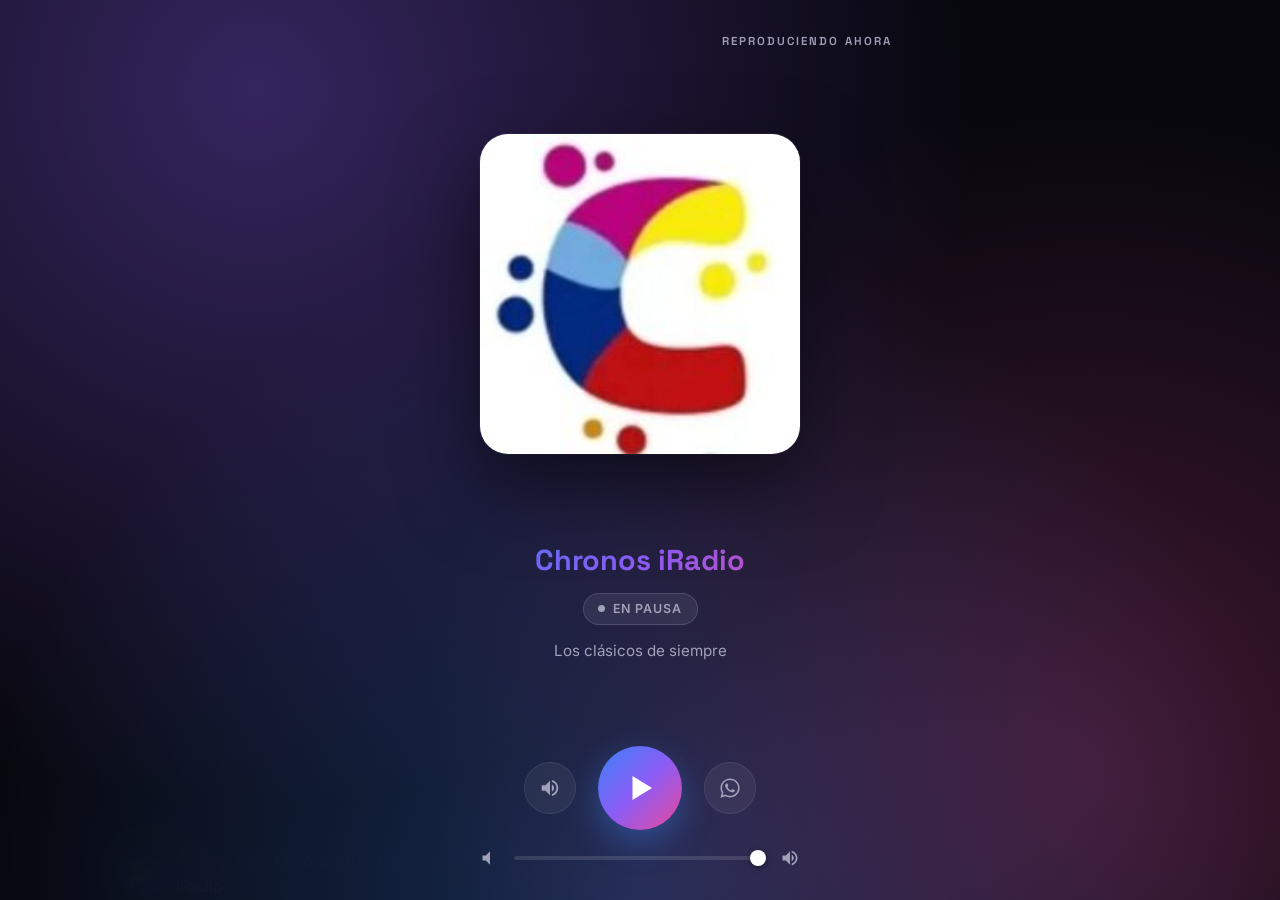
==== commit a725ac34: "fix(player-only): widget en .player-bar (estructura igual a index.html) El widget OnlineRadioBox no " ====
--- a/player.html
+++ b/player.html
@@ -77,8 +77,11 @@
         </div>
     </div>
 
-    <!-- Widget OnlineRadioBox oculto: necesario para el stream pero sin UI propia -->
-    <div class="orb-host" aria-hidden="true">
+    <!-- Widget OnlineRadioBox: misma estructura que en index.html para que el
+         widget se inicialice idéntico y los clicks sintéticos del volumen
+         funcionen. Queda DEBAJO del fullscreen player (z-index) y oculto. -->
+    <div class="player-bar" id="playerBar" aria-hidden="true">
+        <div class="player-bar-inner" style="position:relative;">
         <div class="orbP" id="orb_player_145cb053ba408304" vlm="0.8">
             <style media="screen">
               .orbP{position:relative;box-sizing:border-box;overflow:hidden;font-weight:normal;border:1px solid transparent;user-select:none;text-align:left}.orbP br,.orbP>br{display:none!important}.orbP p,.orbP>p{margin:0!important;padding:0!important;line-height:normal!important;font-size:inherit!important}.orbPh{display:block;position:absolute;z-index:100;top:50%;margin-top:-12px!important;right:10px;width:21px!important;text-decoration:none!important;cursor:pointer}.orbPh>img{margin:0!important;border:none;height:24px!important}.orbPt{text-decoration:none!important}.orbPti{float:left;margin:0 10px 0 0!important;height:48px!important;width:89px!important}.orbPtn{display:block;margin-right:52px;line-height:24px!important;font-size:17px!important;font-weight:bold!important}.orbPtt{display:block;margin-right:52px;text-decoration:none!important;line-height:24px!important;font-size:12px!important}.orbPp,.orbPs{float:left!important;margin:0 10px 0 0!important;padding:0!important;height:48px!important;width:48px!important;line-height:48px!important;border-radius:2px!important;border:none!important;text-align:center!important;cursor:pointer;-webkit-appearance:none;-moz-appearance:none;appearance:none!important}.orbPp::before,.orbPs::before{display:inline-block;vertical-align:middle;content:'';width:0;height:0;border-style:solid}.orbPp::before{border-width:16px 0 16px 26px}.orbPs::before{border-width:16px}.orbPhc{position:relative!important;box-sizing:border-box!important;padding:10px!important;overflow:hidden}
@@ -105,6 +108,7 @@
               var t = document.getElementsByTagName('script')[0]; t.parentNode.insertBefore(s, t);
             </script>
         </div>
+        </div>
     </div>
 
     <script src="app.js" defer></script>
--- a/styles.css
+++ b/styles.css
@@ -695,16 +695,13 @@
 body.player-only .fsp { z-index: 1; }
 body.player-only .fsp .fsp-close { display: none; }
 body.player-only .fsp-content { transform: none !important; }
-/* Widget OnlineRadioBox: necesario para el stream pero invisible */
-.orb-host {
-    position: fixed;
-    width: 1px; height: 1px;
-    overflow: hidden;
-    opacity: 0;
-    pointer-events: none;
-    left: -9999px;
-    top: 0;
-}
+/* En player.html el widget se monta en .player-bar (igual que en index.html
+   para que se inicialice idéntico y mis clicks sintéticos del slider
+   funcionen), pero el fullscreen player con z-index 500 lo cubre por
+   completo. El widget queda 100% funcional sin que el usuario lo vea. */
+body.player-only .fsp { z-index: 500; }
+body.player-only .player-bar { z-index: 1; }
+body.player-only .player-expand { display: none; }
 
 .fsp-backdrop {
     position: absolute;
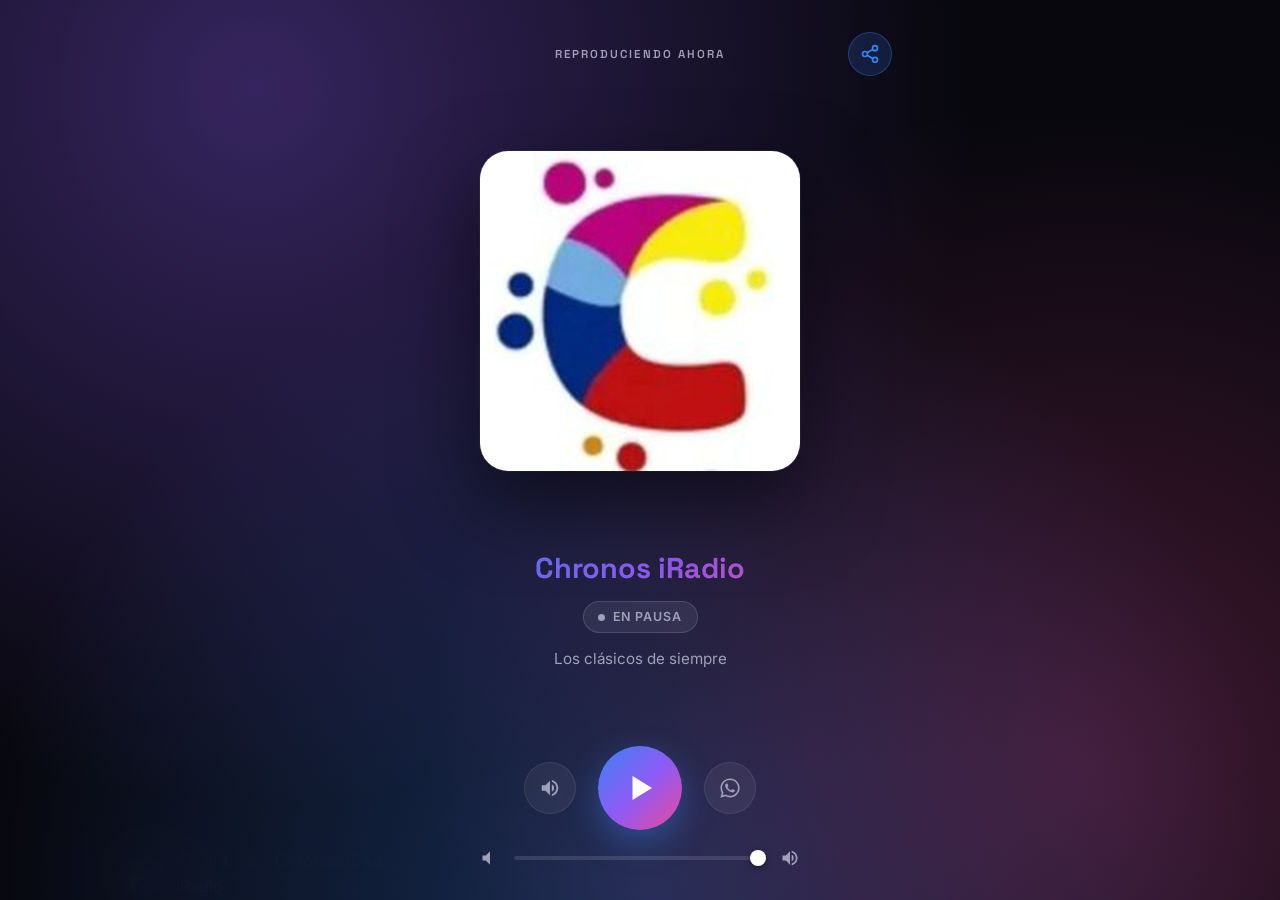
==== commit 9448889a: "feat(player): botón Share + iconos PWA 1024 + maskable mejorado - Botón Share en .fsp-top (home + /p" ====
--- a/player.html
+++ b/player.html
@@ -32,9 +32,14 @@
             <div class="fsp-top">
                 <span style="width:44px;" aria-hidden="true"></span>
                 <span class="fsp-label">Reproduciendo ahora</span>
-                <button type="button" id="installApp" class="fsp-install" onclick="installApp()" aria-label="Instalar como app" hidden>
-                    <svg viewBox="0 0 24 24" fill="none" stroke="currentColor" stroke-width="2" aria-hidden="true"><path d="M12 3v12m0 0l-4-4m4 4l4-4"/><path d="M4 17v2a2 2 0 0 0 2 2h12a2 2 0 0 0 2-2v-2"/></svg>
-                </button>
+                <div class="fsp-actions">
+                    <button type="button" class="fsp-install fsp-share" onclick="shareApp()" aria-label="Compartir Chronos iRadio">
+                        <svg viewBox="0 0 24 24" fill="none" stroke="currentColor" stroke-width="2" aria-hidden="true"><circle cx="18" cy="5" r="3"/><circle cx="6" cy="12" r="3"/><circle cx="18" cy="19" r="3"/><line x1="8.59" y1="13.51" x2="15.42" y2="17.49"/><line x1="15.41" y1="6.51" x2="8.59" y2="10.49"/></svg>
+                    </button>
+                    <button type="button" id="installApp" class="fsp-install" onclick="installApp()" aria-label="Instalar como app" hidden>
+                        <svg viewBox="0 0 24 24" fill="none" stroke="currentColor" stroke-width="2" aria-hidden="true"><path d="M12 3v12m0 0l-4-4m4 4l4-4"/><path d="M4 17v2a2 2 0 0 0 2 2h12a2 2 0 0 0 2-2v-2"/></svg>
+                    </button>
+                </div>
             </div>
 
             <div class="fsp-cover">
@@ -63,9 +68,9 @@
                     <button type="button" class="fsp-play" id="fspPlay" onclick="togglePlay()" aria-label="Reproducir o pausar">
                         <svg id="fspPlayIcon" viewBox="0 0 24 24" fill="currentColor" aria-hidden="true"><polygon points="7 4 20 12 7 20 7 4"/></svg>
                     </button>
-                    <a class="fsp-ctrl-side fsp-ctrl-whatsapp" href="https://whatsapp.com/channel/0029Vb71Xvi05MUjSz673L1W" target="_blank" rel="noopener" aria-label="Abrir canal de WhatsApp de Chronos iRadio">
+                    <button type="button" class="fsp-ctrl-side fsp-ctrl-whatsapp" onclick="openWhatsAppChoice()" aria-label="Abrir opciones de WhatsApp">
                         <svg viewBox="0 0 448 512" fill="currentColor" aria-hidden="true"><path d="M380.9 97.1C339 55.1 283.2 32 223.9 32c-122.4 0-222 99.6-222 222 0 39.1 10.2 77.3 29.6 111L0 480l117.7-30.9c32.4 17.7 68.9 27 106.1 27h.1c122.3 0 224.1-99.6 224.1-222 0-59.3-25.2-115-67.1-157zm-157 341.6c-33.2 0-65.7-8.9-94-25.7l-6.7-4-69.8 18.3L72 359.2l-4.4-7c-18.5-29.4-28.2-63.3-28.2-98.2 0-101.7 82.8-184.5 184.6-184.5 49.3 0 95.6 19.2 130.4 54.1 34.8 34.9 56.2 81.2 56.1 130.5 0 101.8-84.9 184.6-186.6 184.6zm101.2-138.2c-5.5-2.8-32.8-16.2-37.9-18-5.1-1.9-8.8-2.8-12.5 2.8-3.7 5.6-14.3 18-17.6 21.8-3.2 3.7-6.5 4.2-12 1.4-32.6-16.3-54-29.1-75.5-66-5.7-9.8 5.7-9.1 16.3-30.3 1.8-3.7.9-6.9-.5-9.7-1.4-2.8-12.5-30.1-17.1-41.2-4.5-10.8-9.1-9.3-12.5-9.5-3.2-.2-6.9-.2-10.6-.2-3.7 0-9.7 1.4-14.8 6.9-5.1 5.6-19.4 19-19.4 46.3 0 27.3 19.9 53.7 22.6 57.4 2.8 3.7 39.1 59.7 94.8 83.8 35.2 15.2 49 16.5 66.6 13.9 10.7-1.6 32.8-13.4 37.4-26.4 4.6-13 4.6-24.1 3.2-26.4-1.3-2.5-5-3.9-10.5-6.6z"/></svg>
-                    </a>
+                    </button>
                 </div>
 
                 <div class="fsp-volume-wrap">
@@ -111,6 +116,23 @@
         </div>
     </div>
 
+    <!-- WhatsApp Choice Modal -->
+    <div class="wa-choice" id="waChoice" role="dialog" aria-modal="true" aria-hidden="true" aria-labelledby="waChoiceTitle" onclick="closeWhatsAppChoice(event)">
+        <div class="wa-choice-backdrop" aria-hidden="true"></div>
+        <div class="wa-choice-card" role="document">
+            <button type="button" class="wa-choice-close" onclick="closeWhatsAppChoice(event)" aria-label="Cerrar">&times;</button>
+            <h3 id="waChoiceTitle">¿A dónde querés ir?</h3>
+            <a class="wa-choice-btn" href="https://chat.whatsapp.com/CCTr7y6eyP7IVUtVrClcWu?mode=hq1tcla" target="_blank" rel="noopener">
+                <svg viewBox="0 0 448 512" fill="currentColor" aria-hidden="true"><path d="M380.9 97.1C339 55.1 283.2 32 223.9 32c-122.4 0-222 99.6-222 222 0 39.1 10.2 77.3 29.6 111L0 480l117.7-30.9c32.4 17.7 68.9 27 106.1 27h.1c122.3 0 224.1-99.6 224.1-222 0-59.3-25.2-115-67.1-157zm-157 341.6c-33.2 0-65.7-8.9-94-25.7l-6.7-4-69.8 18.3L72 359.2l-4.4-7c-18.5-29.4-28.2-63.3-28.2-98.2 0-101.7 82.8-184.5 184.6-184.5 49.3 0 95.6 19.2 130.4 54.1 34.8 34.9 56.2 81.2 56.1 130.5 0 101.8-84.9 184.6-186.6 184.6z"/></svg>
+                <span class="wa-choice-btn-info"><strong>Cabina virtual</strong><span>Chat en vivo durante el show</span></span>
+            </a>
+            <a class="wa-choice-btn" href="https://whatsapp.com/channel/0029Vb71Xvi05MUjSz673L1W" target="_blank" rel="noopener">
+                <svg viewBox="0 0 448 512" fill="currentColor" aria-hidden="true"><path d="M380.9 97.1C339 55.1 283.2 32 223.9 32c-122.4 0-222 99.6-222 222 0 39.1 10.2 77.3 29.6 111L0 480l117.7-30.9c32.4 17.7 68.9 27 106.1 27h.1c122.3 0 224.1-99.6 224.1-222 0-59.3-25.2-115-67.1-157zm-157 341.6c-33.2 0-65.7-8.9-94-25.7l-6.7-4-69.8 18.3L72 359.2l-4.4-7c-18.5-29.4-28.2-63.3-28.2-98.2 0-101.7 82.8-184.5 184.6-184.5 49.3 0 95.6 19.2 130.4 54.1 34.8 34.9 56.2 81.2 56.1 130.5 0 101.8-84.9 184.6-186.6 184.6z"/></svg>
+                <span class="wa-choice-btn-info"><strong>Canal de WhatsApp</strong><span>Anuncios y novedades</span></span>
+            </a>
+        </div>
+    </div>
+
     <script src="app.js" defer></script>
 </body>
 </html>
--- a/styles.css
+++ b/styles.css
@@ -978,3 +978,28 @@
 .stagger-2 { transition-delay: 0.1s; }
 .stagger-3 { transition-delay: 0.15s; }
 .stagger-4 { transition-delay: 0.2s; }
+
+/* ===== WHATSAPP CHOICE MODAL ===== */
+.wa-choice { position: fixed; inset: 0; z-index: 1500; display: none; align-items: center; justify-content: center; padding: 24px; }
+.wa-choice.active { display: flex; animation: waFadeIn 0.18s ease; }
+.wa-choice-backdrop { position: absolute; inset: 0; background: rgba(5,6,12,0.72); backdrop-filter: blur(8px); -webkit-backdrop-filter: blur(8px); }
+.wa-choice-card { position: relative; width: 100%; max-width: 380px; padding: 28px 22px 22px; background: linear-gradient(180deg, rgba(28,28,42,0.96), rgba(18,18,28,0.96)); border: 1px solid rgba(255,255,255,0.08); border-radius: 20px; box-shadow: 0 24px 60px -10px rgba(0,0,0,0.6); animation: waPopIn 0.22s cubic-bezier(0.2, 0.9, 0.3, 1.2); }
+.wa-choice-card h3 { margin: 0 0 18px; font-size: 18px; font-weight: 600; color: #f0f0f5; text-align: center; letter-spacing: -0.01em; }
+.wa-choice-close { position: absolute; top: 12px; right: 12px; width: 32px; height: 32px; border: none; background: rgba(255,255,255,0.06); color: #aaa; border-radius: 50%; cursor: pointer; font-size: 18px; line-height: 1; display: flex; align-items: center; justify-content: center; transition: background 0.15s, color 0.15s; }
+.wa-choice-close:hover { background: rgba(255,255,255,0.12); color: #fff; }
+.wa-choice-btn { display: flex; align-items: center; gap: 14px; padding: 14px 16px; margin-bottom: 10px; background: rgba(255,255,255,0.04); border: 1px solid rgba(255,255,255,0.06); border-radius: 14px; color: #f0f0f5; text-decoration: none; transition: background 0.15s, border-color 0.15s, transform 0.1s; }
+.wa-choice-btn:hover { background: rgba(37,211,102,0.12); border-color: rgba(37,211,102,0.4); transform: translateY(-1px); }
+.wa-choice-btn:last-child { margin-bottom: 0; }
+.wa-choice-btn svg { width: 28px; height: 28px; flex-shrink: 0; color: #25d366; }
+.wa-choice-btn-info { display: flex; flex-direction: column; gap: 2px; min-width: 0; }
+.wa-choice-btn-info strong { font-size: 15px; font-weight: 600; line-height: 1.2; }
+.wa-choice-btn-info span { font-size: 12px; opacity: 0.65; line-height: 1.3; }
+@keyframes waFadeIn { from { opacity: 0; } to { opacity: 1; } }
+@keyframes waPopIn { from { opacity: 0; transform: translateY(8px) scale(0.96); } to { opacity: 1; transform: translateY(0) scale(1); } }
+
+/* ===== FSP HEADER ACTIONS (share + install agrupados) ===== */
+.fsp-actions { display: flex; gap: 8px; align-items: center; }
+
+/* ===== SHARE TOAST ===== */
+.share-toast { position: fixed; bottom: 32px; left: 50%; transform: translateX(-50%) translateY(20px); background: rgba(28,28,42,0.96); border: 1px solid rgba(255,255,255,0.08); color: #f0f0f5; padding: 12px 22px; border-radius: 100px; font-size: 14px; font-weight: 500; box-shadow: 0 12px 32px rgba(0,0,0,0.5); opacity: 0; pointer-events: none; transition: opacity 0.2s ease, transform 0.2s ease; z-index: 2000; backdrop-filter: blur(8px); -webkit-backdrop-filter: blur(8px); }
+.share-toast.visible { opacity: 1; transform: translateX(-50%) translateY(0); }
